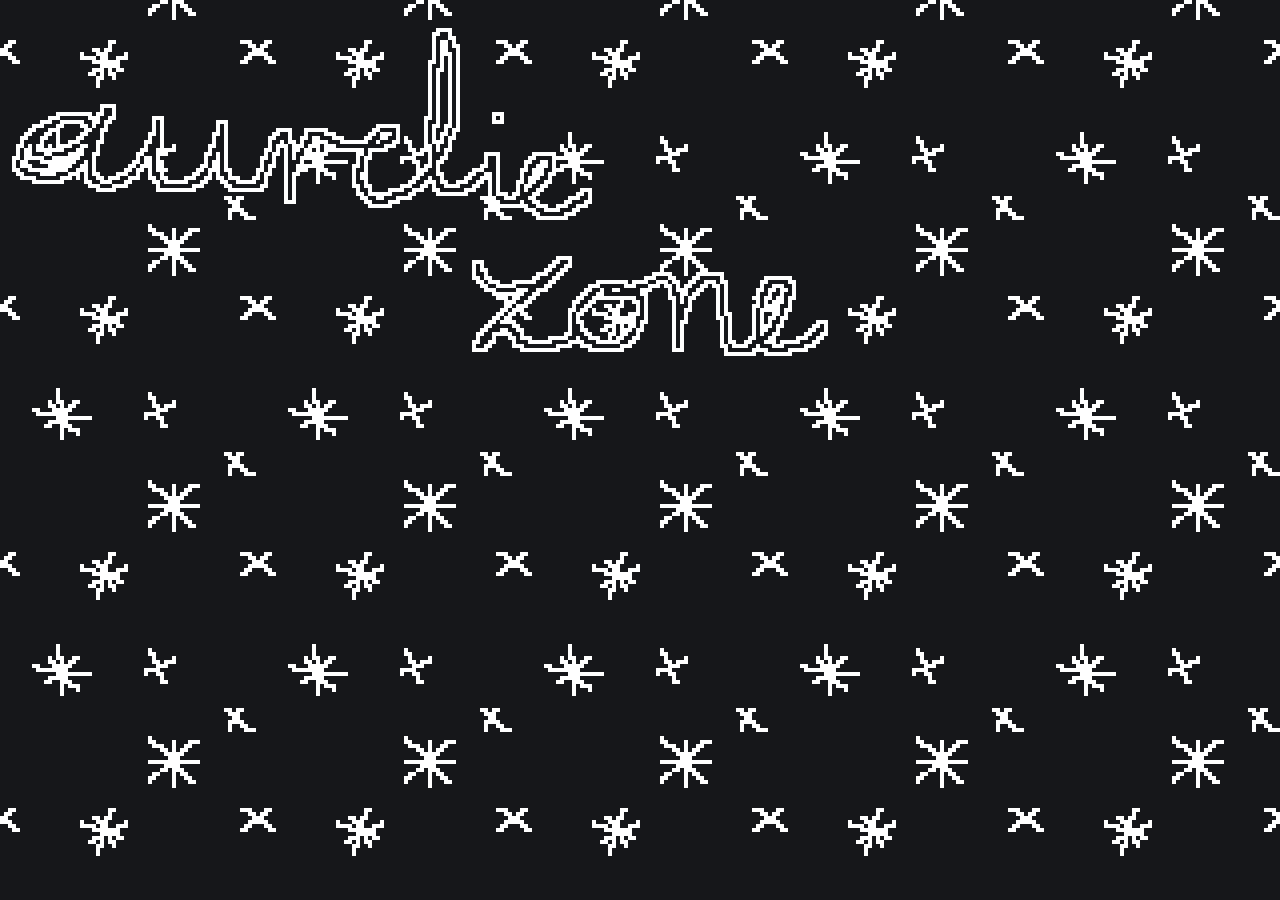
==== about.html @ 23c60067 "initial commit with aliens 👽" ====
<!DOCTYPE html>

<html lang="en">

<head>

    <meta charset="UTF-8">

    <title>aurelie.zone | about</title>

    <link rel="stylesheet" href="styles/generalstyle.css">

</head>

    <body>
        <div>
            <header>
                <img src="assets/logo.gif" alt="logo">
            </header>

            <nav>
                
            </nav>

            <main>
            </main>
        </div>
    </body>

</html>
---- styles/generalstyle.css ----
body{
    background-image: url('../assets/starbg.gif');
    background-repeat: repeat;
    image-rendering: pixelated;
}

 .container-section{
    display: flex;
    justify-content: center;
    align-items: center;
 }

.container-header{
    display: flex;
    flex-direction: column;
    justify-content: center;
    align-items: center;
}
.container-logo{
    background-color: #16171a;
    width: 50%;
}
.container-nav{
    background-color: #16171a;
}
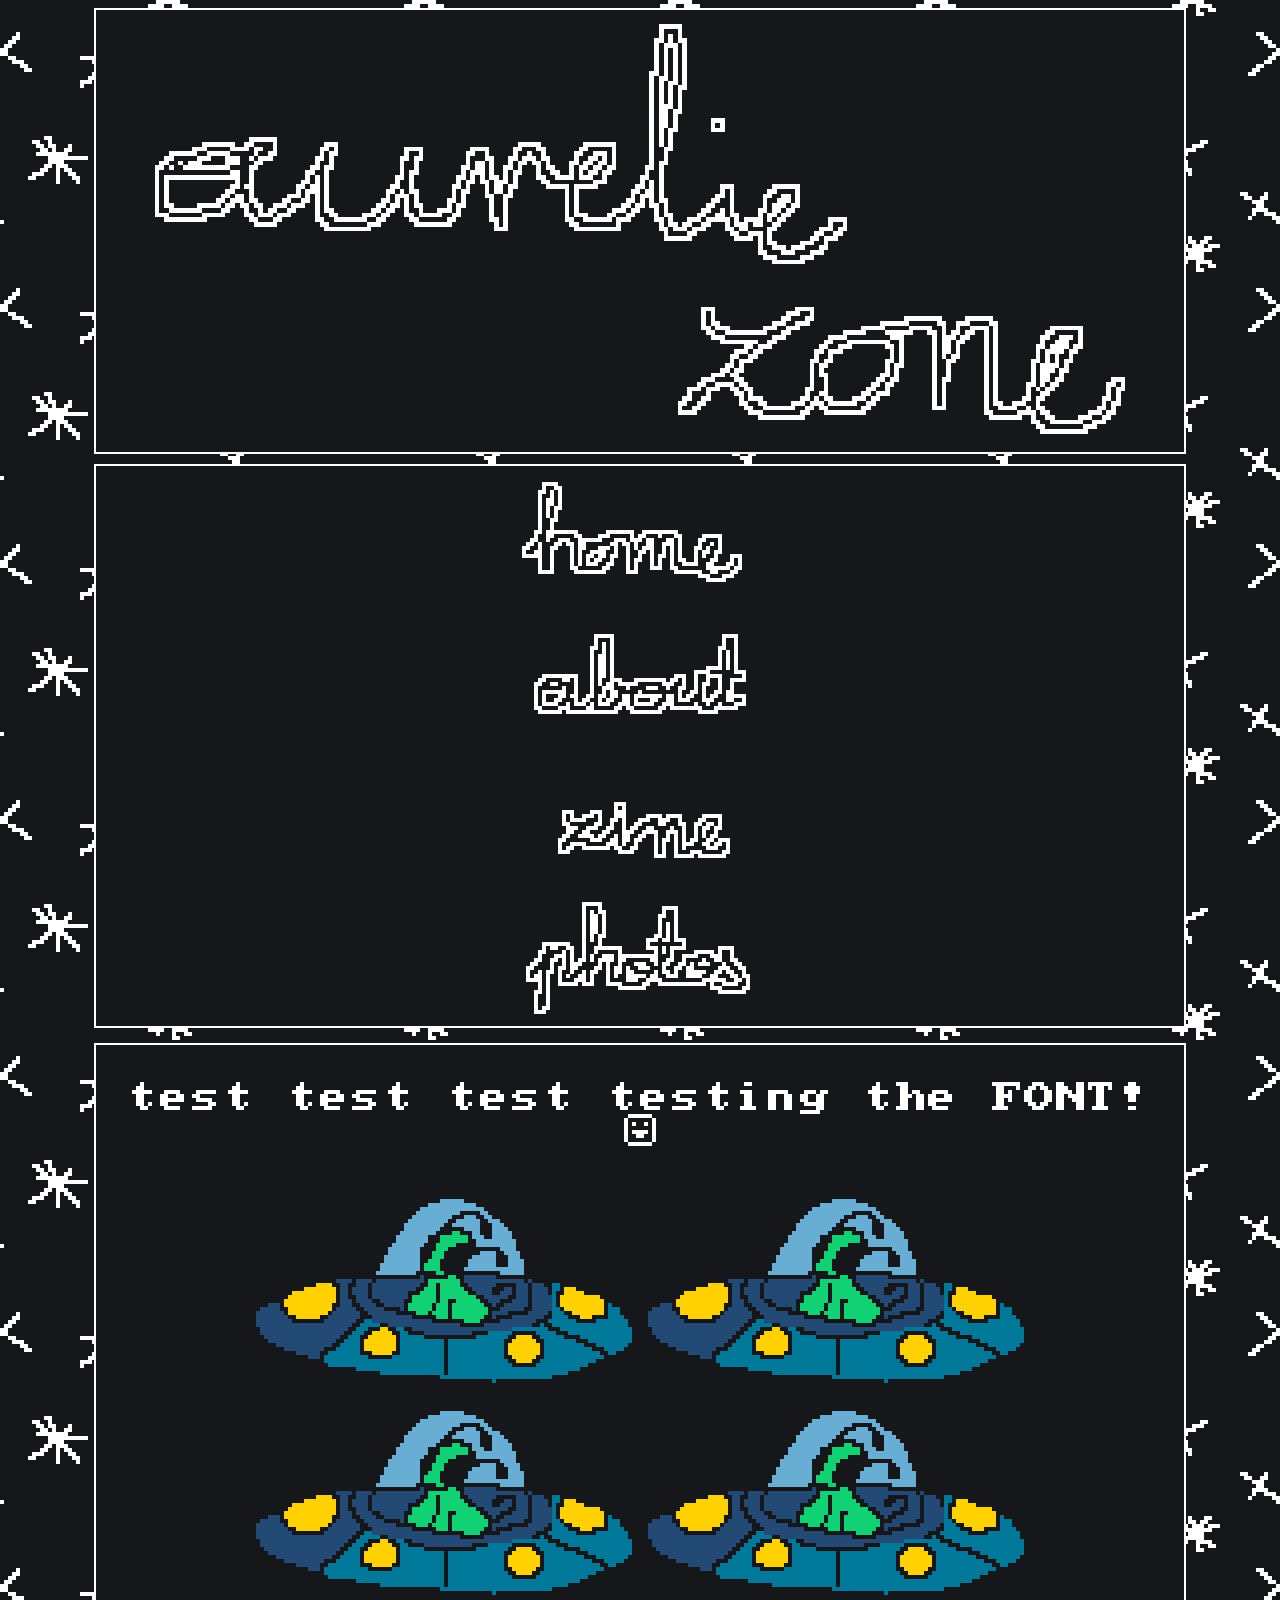
==== commit 8f1045f5: "polishing up some css, initial responsive stuff" ====
--- a/about.html
+++ b/about.html
@@ -3,28 +3,35 @@
 <html lang="en">
 
 <head>
-
     <meta charset="UTF-8">
-
     <title>aurelie.zone | about</title>
-
     <link rel="stylesheet" href="styles/generalstyle.css">
-
 </head>
 
-    <body>
+<body>
+<div class="container-main">
+    <div class="container-header">
+        <div class="container-logo">
+            <img src="assets/logo.gif" alt="logo saying 'aurelie.zone'">
+        </div>
+
+        <div class="container-nav">
+            <a href="index.html" class="nav-btn nav-home" aria-label="home"></a>
+            <a href="about.html" class="nav-btn nav-about" aria-label="about"></a>
+            <a href="zine.html" class="nav-btn nav-zine" aria-label="zine"></a>
+            <a href="photos.html" class="nav-btn nav-photos" aria-label="photos"></a>
+        </div>
+    </div>
+
+    <div class="container-section">
+        <p>test test test testing the FONT! ☺</p>
         <div>
-            <header>
-                <img src="assets/logo.gif" alt="logo">
-            </header>
+            <img src="assets/alien.gif" alt="alien"><img src="assets/alien.gif" alt="alien"><img src="assets/alien.gif" alt="alien"><img src="assets/alien.gif" alt="alien">
+        </div>
+    </div>
+</div>
 
-            <nav>
-                
-            </nav>
-
-            <main>
-            </main>
-        </div>
-    </body>
+<script src="scripts/nav.js"></script>
+</body>
 
 </html>
--- a/styles/generalstyle.css
+++ b/styles/generalstyle.css
@@ -1,15 +1,59 @@
+@font-face {
+    font-family: 'IBM_CGA';
+    src: url('../assets/fonts/Px437_IBM_CGA.ttf');
+}
 
+*::selection {
+    color: #16171a;
+    background-color: #fff;
+}
+
+html{
+    cursor: url('../assets/cursor.png'), default;
+    image-rendering: pixelated;
+}
 
 body{
     background-image: url('../assets/starbg.gif');
     background-repeat: repeat;
     image-rendering: pixelated;
+    font-family: 'IBM_CGA', sans-serif;
+    font-size: 200%;
+    color:white;
+}
+
+a{
+    cursor: url('../assets/cursorselect.png'), pointer;
+}
+
+p, h1, h2, h3, h4, h5, h6, li, span{
+    cursor: url('../assets/cursortext.png'), text;
+}
+
+
+.container-main{
+    display: flex;
+    flex-direction: column;
+    justify-content: center;
+    align-items: center;
+    text-align: center;
+    min-height: 95vh;
 }
 
  .container-section{
-    display: flex;
-    justify-content: center;
-    align-items: center;
+     background-color: #16171a;
+     border: white solid 2px;
+     display: flex;
+     flex-direction: column;
+     justify-content: center;
+     align-items: center;
+     width: 1300px;
+     margin: 5px;
+ }
+
+ .container-section p{
+     padding: 5px;
+
  }
 
 .container-header{
@@ -19,9 +63,87 @@
     align-items: center;
 }
 .container-logo{
+    text-align: center;
     background-color: #16171a;
-    width: 50%;
+    margin: 10px;
+    border: white solid 2px;
 }
+.container-logo img{
+    margin-left: 20px;
+    margin-right: 20px;
+}
+
 .container-nav{
     background-color: #16171a;
+    display: flex;
+    width: 1300px;
+    justify-content: center;
+    align-items: center;
+    margin: 10px;
+    border: white solid 2px;
 }
+
+.nav-btn{
+    width: 300px;
+    height: 140px;
+}
+
+.footer{
+    font-size: 50%;
+}
+
+.nav-btn.nav-home{
+    background-image: url('../assets/nav/home.gif');
+}
+.nav-btn.nav-home:hover{
+    background-image: url('../assets/nav/homeselect.gif');
+}
+
+.nav-btn.nav-about{
+    background-image: url('../assets/nav/about.gif');
+}
+.nav-btn.nav-about:hover{
+    background-image: url('../assets/nav/aboutselect.gif');
+}
+
+.nav-btn.nav-zine{
+    background-image: url('../assets/nav/zine.gif');
+}
+.nav-btn.nav-zine:hover{
+    background-image: url('../assets/nav/zineselect.gif');
+}
+
+.nav-btn.nav-photos{
+    background-image: url('../assets/nav/photos.gif');
+}
+.nav-btn.nav-photos:hover{
+    background-image: url('../assets/nav/photosselect.gif');
+}
+
+@media screen and (max-width: 1300px){
+    .container-main{
+        display: flex;
+        flex-direction: column;
+        justify-content: center;
+        align-items: center;
+        width: 100%;
+    }
+    .container-nav{
+        display: flex;
+        flex-direction: column;
+        width: 85vw;
+        order: 99 !important;
+    }
+    .container-logo{
+        width: 85vw;
+        margin: auto;
+        order: 0;
+    }
+    .container-logo img{
+        width: 90%;
+    }
+    .container-section{
+        width: 85vw;
+        order: 2;
+    }
+}
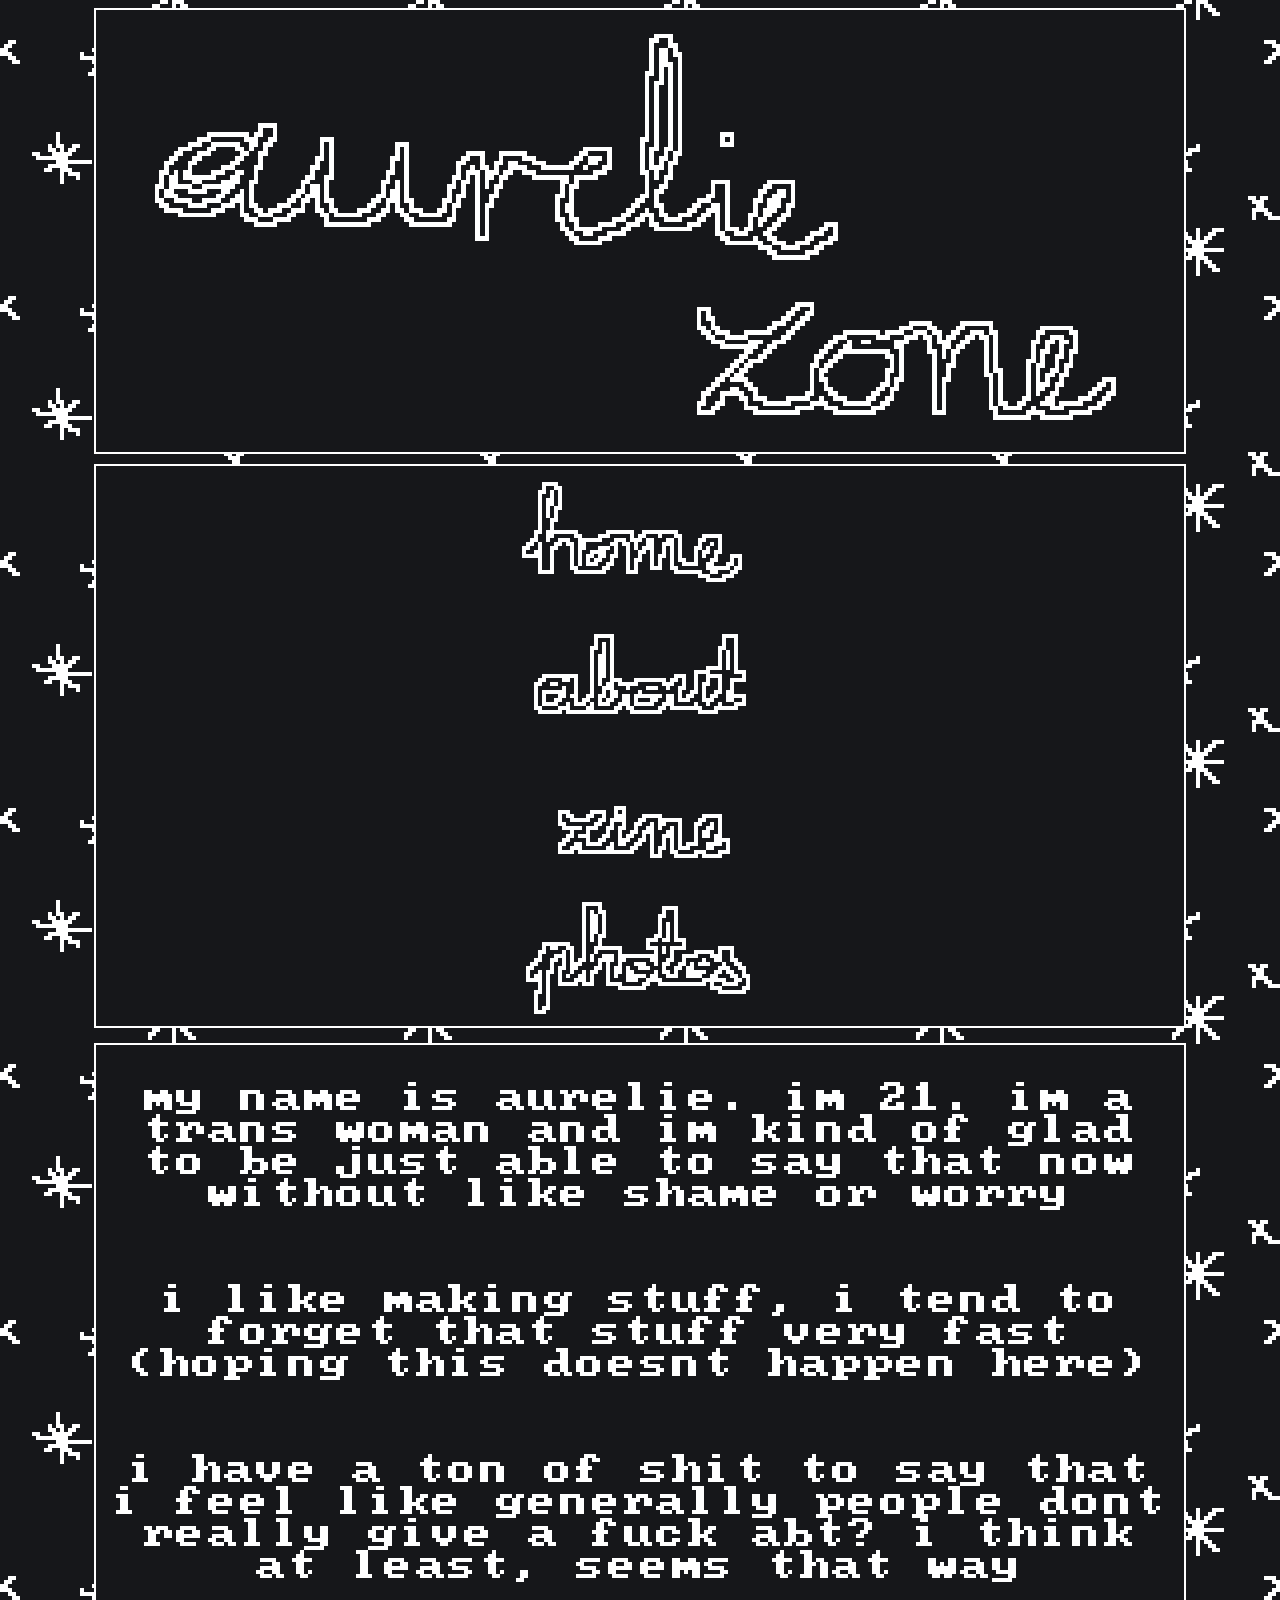
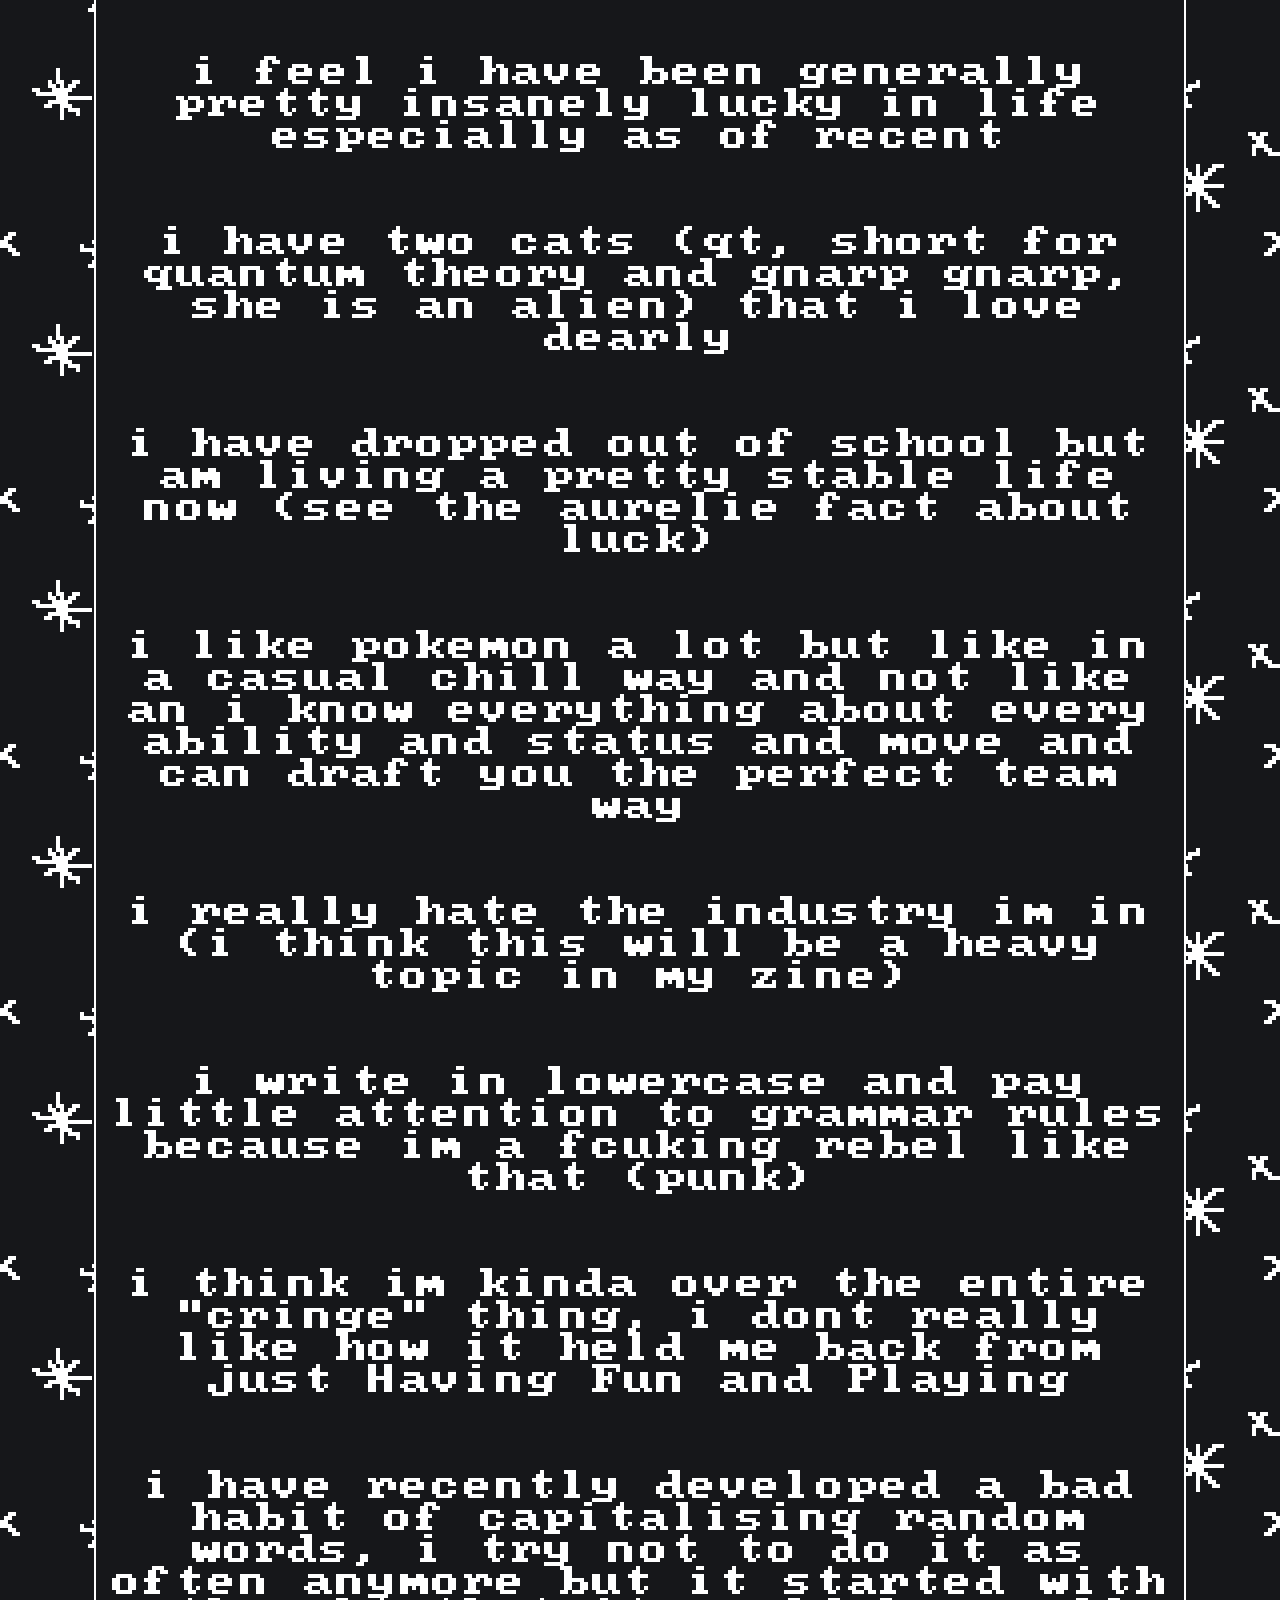
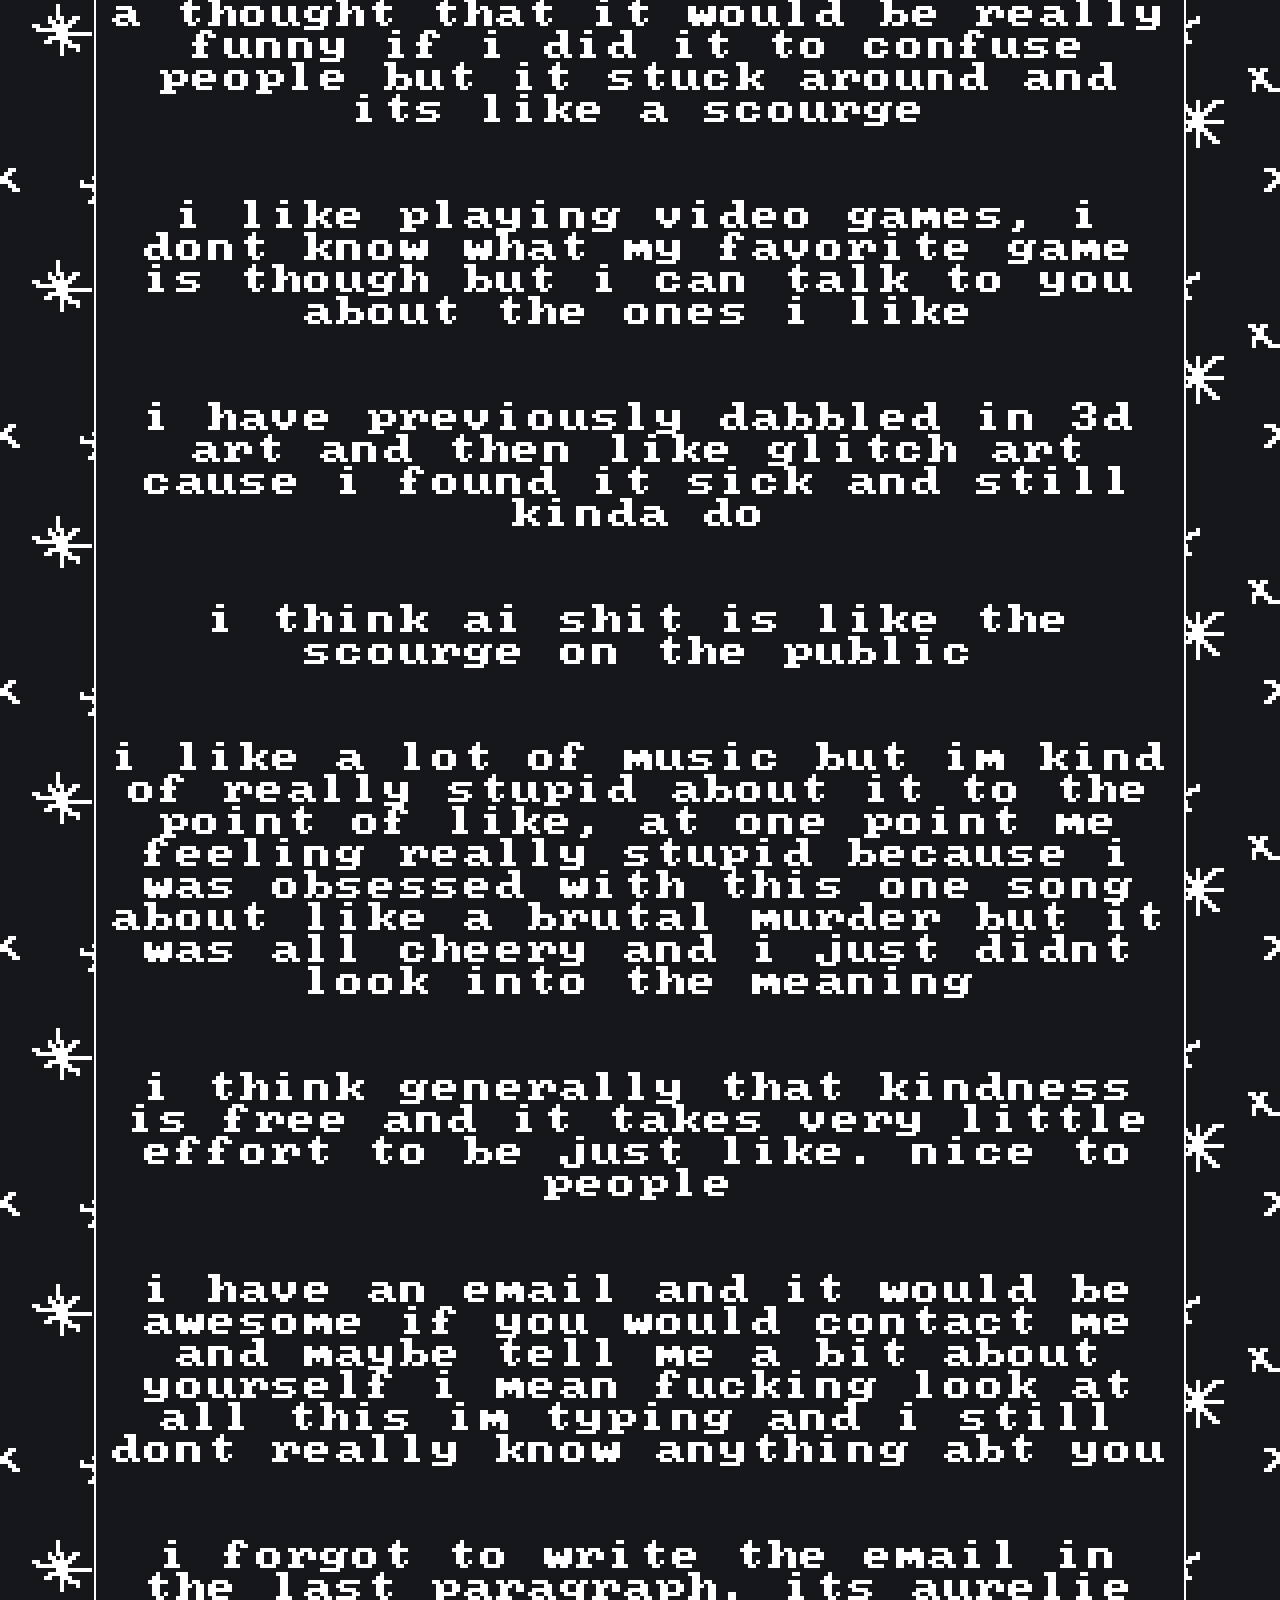
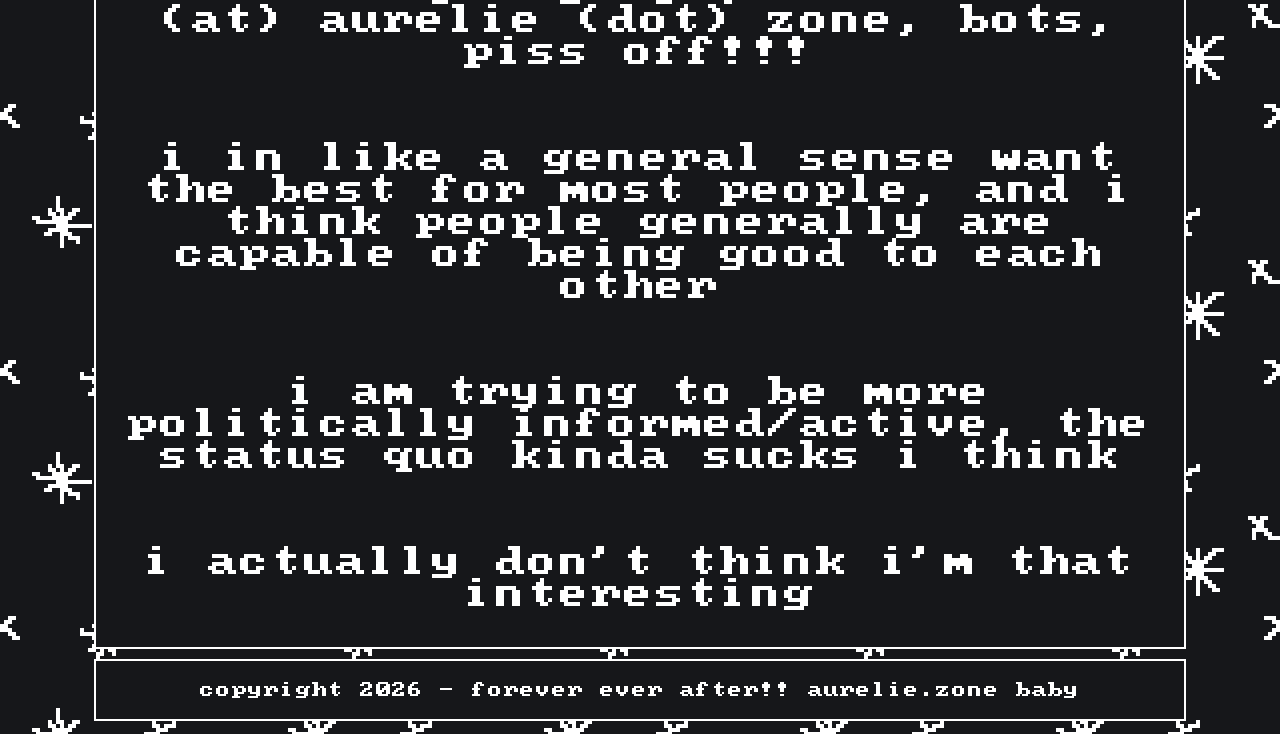
==== commit 87a216e6: "more polishing, added some basic content to sites, wip in wip areas and a 404 page for neocities" ====
--- a/about.html
+++ b/about.html
@@ -24,11 +24,33 @@
     </div>
 
     <div class="container-section">
-        <p>test test test testing the FONT! ☺</p>
-        <div>
-            <img src="assets/alien.gif" alt="alien"><img src="assets/alien.gif" alt="alien"><img src="assets/alien.gif" alt="alien"><img src="assets/alien.gif" alt="alien">
-        </div>
+        <p>my name is aurelie. im 21. im a trans woman and im kind of glad to be just able to say that now without like shame or worry</p>
+        <p>i like making stuff, i tend to forget that stuff very fast (hoping this doesnt happen here)</p>
+        <p>i have a ton of shit to say that i feel like generally people dont really give a fuck abt? i think at least, seems that way</p>
+        <p>i feel i have been generally pretty insanely lucky in life especially as of recent</p>
+        <p>i have two cats (qt, short for quantum theory and gnarp gnarp, she is an alien) that i love dearly</p>
+        <p>i have dropped out of school but am living a pretty stable life now (see the aurelie fact about luck)</p>
+        <p>i like pokemon a lot but like in a casual chill way and not like an i know everything about every ability and status and move and can draft you the perfect team way</p>
+        <p>i really hate the industry im in (i think this will be a heavy topic in my zine)</p>
+        <p>i write in lowercase and pay little attention to grammar rules because im a fcuking rebel like that (punk)</p>
+        <p>i think im kinda over the entire "cringe" thing, i dont really like how it held me back from just Having Fun and Playing</p>
+        <p>i have recently developed a bad habit of capitalising random words, i try not to do it as often anymore but it started with a thought that it would be really funny if i did it to confuse people but it stuck around and its like a scourge</p>
+        <p>i like playing video games, i dont know what my favorite game is though but i can talk to you about the ones i like</p>
+        <p>i have previously dabbled in 3d art and then like glitch art cause i found it sick and still kinda do</p>
+        <p>i think ai shit is like the scourge on the public</p>
+        <p>i like a lot of music but im kind of really stupid about it to the point of like, at one point me feeling really stupid because i was obsessed with this one song about like a brutal murder but it was all cheery and i just didnt look into the meaning</p>
+        <p>i think generally that kindness is free and it takes very little effort to be just like. nice to people</p>
+        <p>i have an email and it would be awesome if you would contact me and maybe tell me a bit about yourself i mean fucking look at all this im typing and i still dont really know anything abt you</p>
+        <p>i forgot to write the email in the last paragraph, its aurelie (at) aurelie (dot) zone, bots, piss off!!!</p>
+        <p>i in like a general sense want the best for most people, and i think people generally are capable of being good to each other</p>
+        <p>i am trying to be more politically informed/active, the status quo kinda sucks i think</p>
+        <p>i actually don't think i'm that interesting</p>
     </div>
+
+    <div class="container-section footer">
+        <p>copyright 2026 - forever ever after!! aurelie.zone baby</p>
+    </div>
+
 </div>
 
 <script src="scripts/nav.js"></script>
--- a/styles/generalstyle.css
+++ b/styles/generalstyle.css
@@ -26,7 +26,7 @@
     cursor: url('../assets/cursorselect.png'), pointer;
 }
 
-p, h1, h2, h3, h4, h5, h6, li, span{
+input[type="text"]{
     cursor: url('../assets/cursortext.png'), text;
 }
 
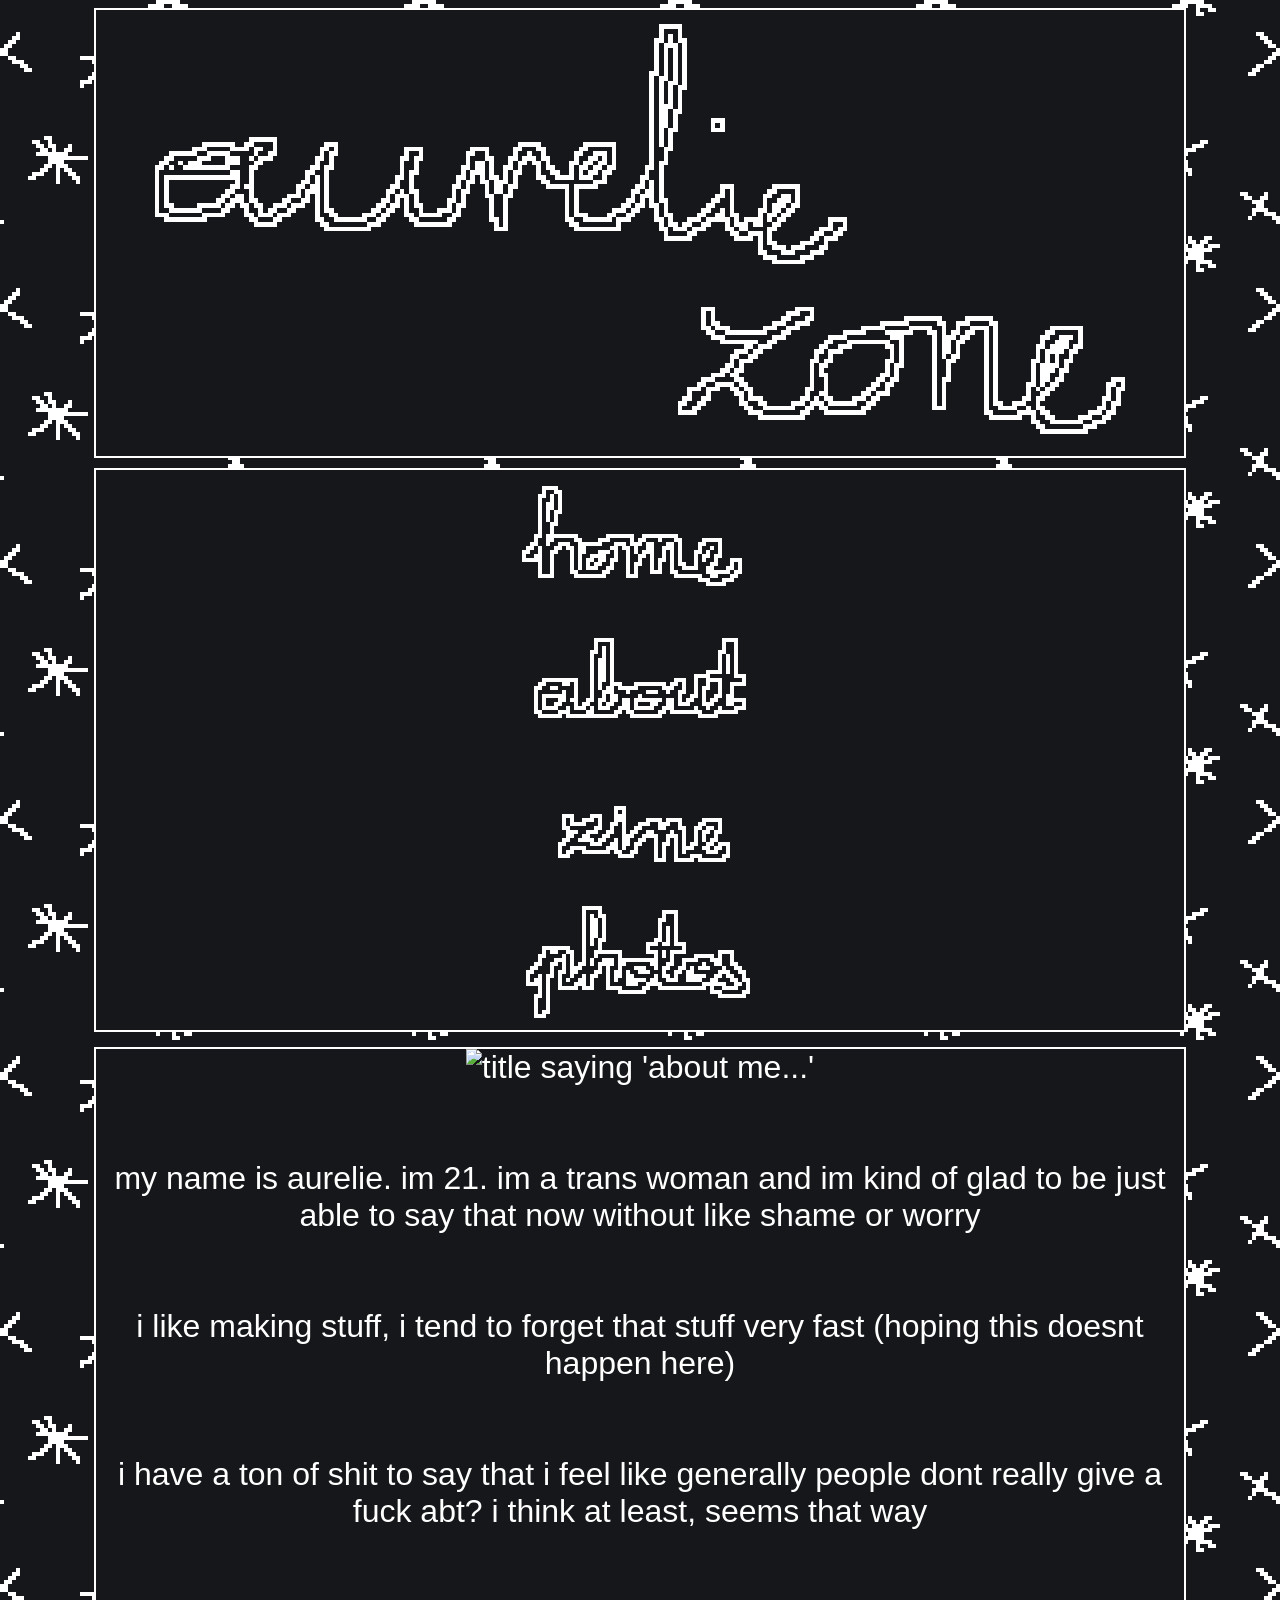
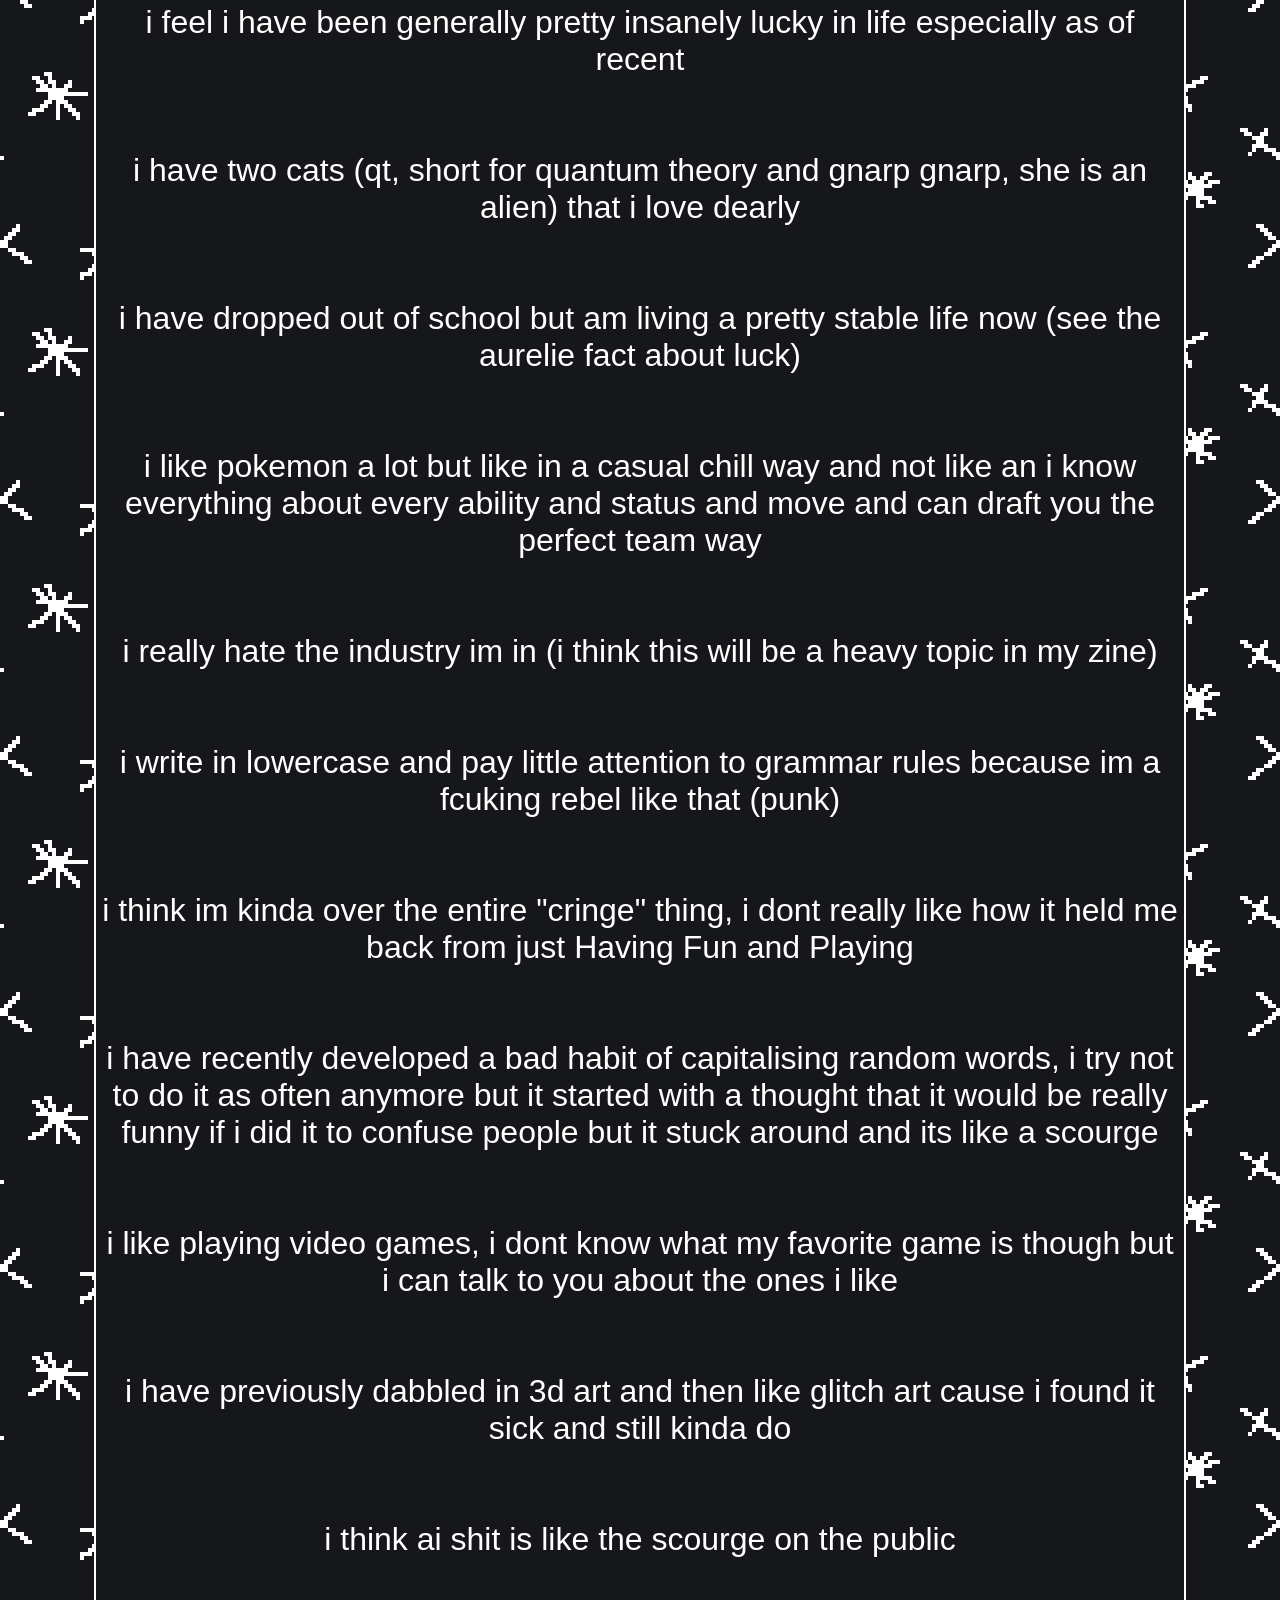
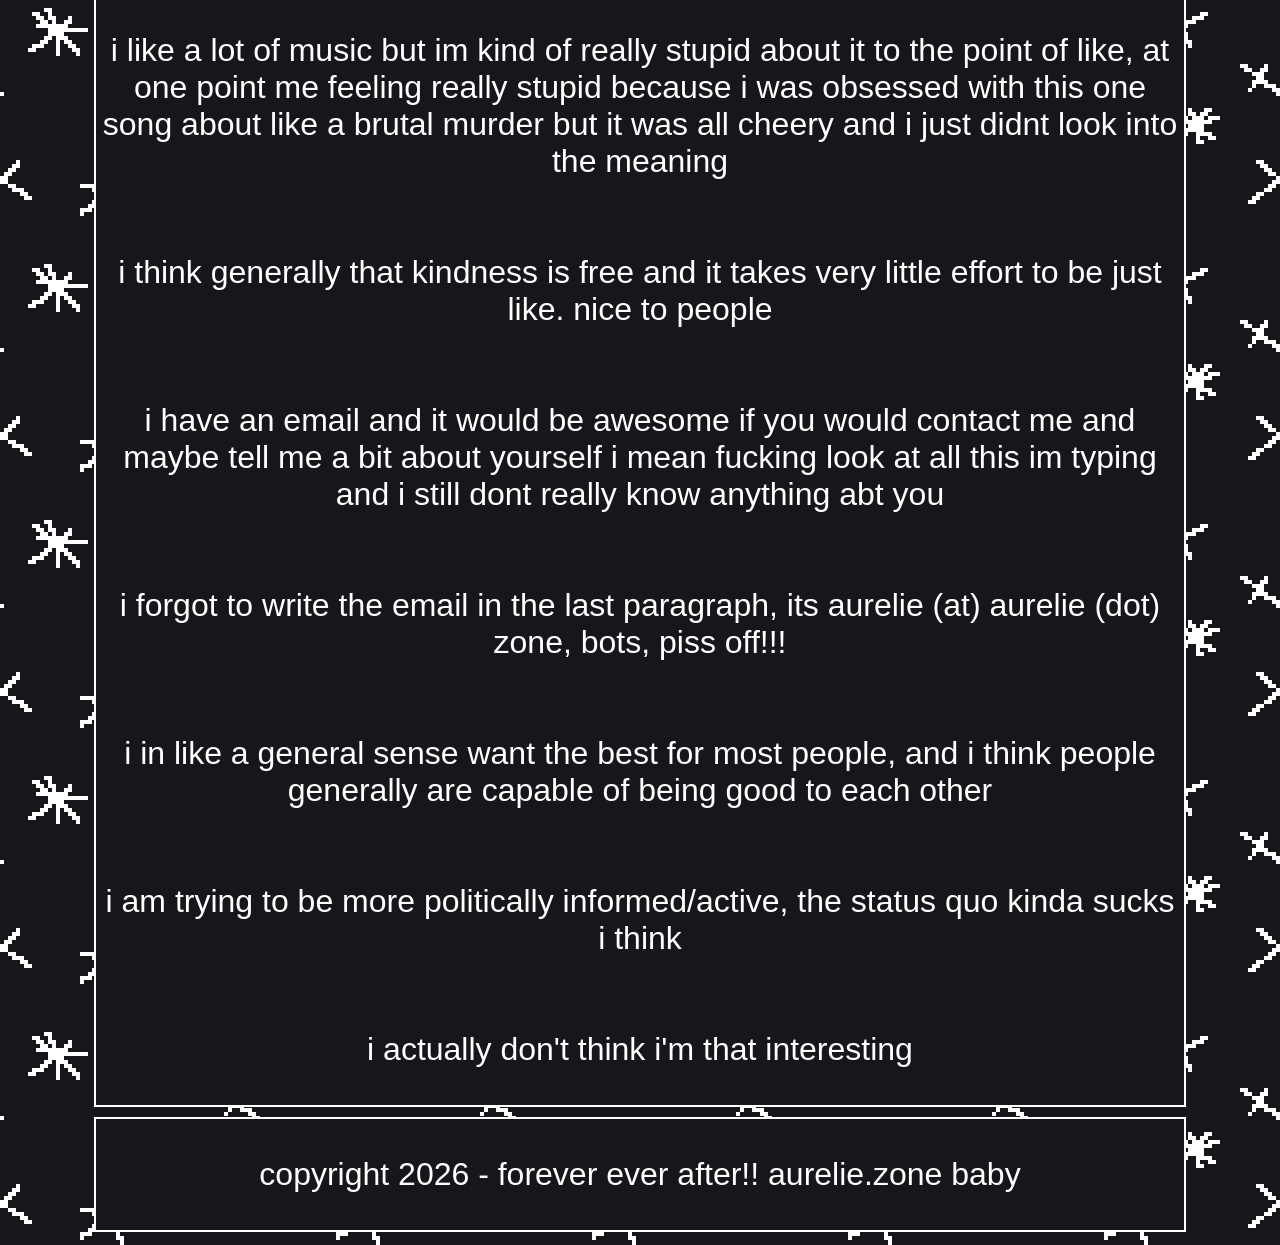
==== commit 0b046ac0: "little bit of re-organizing, made font more readable, added title heroes" ====
--- a/about.html
+++ b/about.html
@@ -24,6 +24,8 @@
     </div>
 
     <div class="container-section">
+        <img src="assets/heroes/abt.gif" alt="title saying 'about me...'">
+        <br>
         <p>my name is aurelie. im 21. im a trans woman and im kind of glad to be just able to say that now without like shame or worry</p>
         <p>i like making stuff, i tend to forget that stuff very fast (hoping this doesnt happen here)</p>
         <p>i have a ton of shit to say that i feel like generally people dont really give a fuck abt? i think at least, seems that way</p>
--- a/styles/generalstyle.css
+++ b/styles/generalstyle.css
@@ -1,6 +1,8 @@
 @font-face {
     font-family: 'IBM_CGA';
-    src: url('../assets/fonts/Px437_IBM_CGA.ttf');
+    src: url('../assets/fonts/Web437_IBM_VGA_8x16.woff') format('woff');
+    font-weight: normal;
+    font-style: normal;
 }
 
 *::selection {
@@ -18,7 +20,7 @@
     background-repeat: repeat;
     image-rendering: pixelated;
     font-family: 'IBM_CGA', sans-serif;
-    font-size: 200%;
+    font-size: 32px;
     color:white;
 }
 
@@ -88,10 +90,6 @@
     height: 140px;
 }
 
-.footer{
-    font-size: 50%;
-}
-
 .nav-btn.nav-home{
     background-image: url('../assets/nav/home.gif');
 }
@@ -132,18 +130,15 @@
         display: flex;
         flex-direction: column;
         width: 85vw;
-        order: 99 !important;
     }
     .container-logo{
         width: 85vw;
         margin: auto;
-        order: 0;
     }
     .container-logo img{
         width: 90%;
     }
     .container-section{
         width: 85vw;
-        order: 2;
     }
 }
